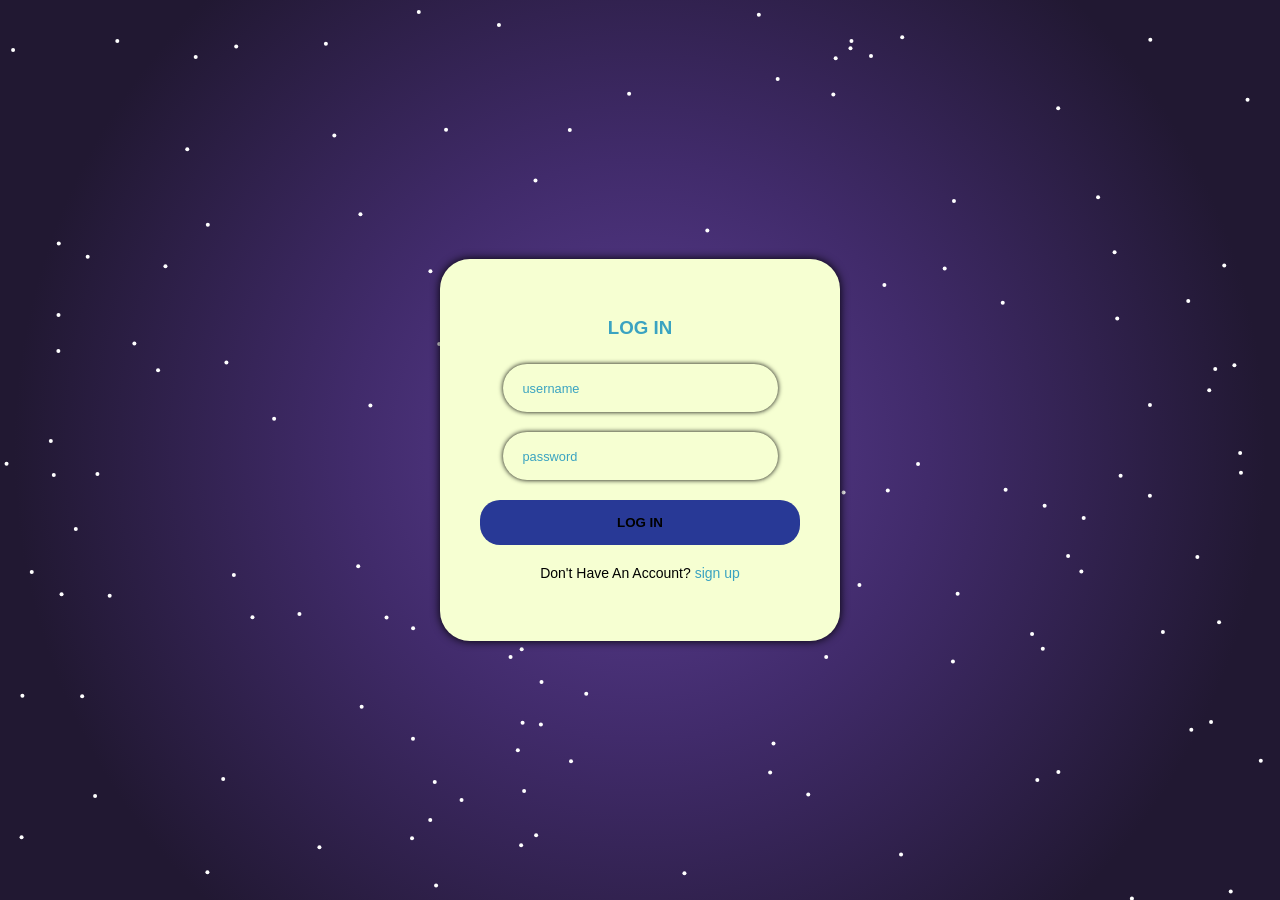
==== web/Files/HTML/index.html @ 23e49f49 "fix" ====
<!DOCTYPE html>
<html lang="fr">

<head>
    <meta charset="UTF-8">
    <title>Blog de l'école</title>
    <link rel='stylesheet' href='https://assets.codepen.io/15183/font-outfit.css'>
    <link rel="stylesheet" href="../CSS/StyleMain.css">
    <meta charset="UTF-8">
    <meta name="viewport" content="width=device-width, initial-scale=1.0">
    <link href="https://fonts.googleapis.com/css2?family=Roboto:wght@400;700&display=swap" rel="stylesheet">
    <title>Tabs</title>
    <link rel="icon" href="../Images/PageThumbnail.png">
</head>


<body>
    <canvas id="myCanvas"></canvas>
    <script src="stars.js"></script>

    <div class="form-container">
        
        <div class="mytabs">
            <input type="radio" id="tabfree" name="mytabs" checked="checked">
            <label for="tabfree">informations sur l'école</label>

            <div class="tab">
                <h2>Mazaltanik</h2>
                <p>test20.</p>
            </div>

            <input type="radio" id="tabgold" name="mytabs">
            <label for="tabgold">des informations sur les étudiants</label>

            <div class="tab">
                <h2>Mazal bash nktebha</h2>
                <p>test1.</p>
                <p2>test2??</p2>
            </div>

        </div>
        <div class="user">
            <div class="userimg">
                <img src="../Images/user-icon.png">
            </div>
            <p id="userName">TESTNAME</p>
        </div>
    </div>

    <script src="../JS/index.js"></script>

</body>
</html>
---- web/Files/CSS/StyleMain.css ----
/* the body */
body {
    display:flex;
    margin: 0;
    padding: 0;
    background: radial-gradient(circle, #5c3e94 0%, #412b6b 37%, #211832 80%);
    background-attachment: fixed;
    background-size:cover;
    justify-content:center;
    align-content:center;
    font-family: "Roboto", sans-serif;
}

.form-container {
    width: 100%;
    padding: 100px 40px;
    border-radius: 30px;
    text-align: center;
}

/* the whole thing? */
.mytabs {
    display: flex;
    flex-wrap: wrap;
    margin: 50px;
    color: #ffffff;
}

/* the circular buttons we're just hiding them */
.mytabs input[type=radio] {
    display: none;
}

/* tab button i think */
.mytabs label {
    margin-right: auto;
    margin-left: auto;
    padding: 25px 200px;
    background: #283996;
    transform: translateY(+13px);
    font-weight: bold;
    border-top-right-radius:10px;
    border-top-left-radius:10px;
    z-index:10;
}

/* the tab content + some stuff if off */
.mytabs .tab {
    width: 100%;
    padding: 40px;
    background: #F6FFD2;
    order: 1;
    display: none;
    border-top-right-radius:15px;
    border-top-left-radius:15px;
    border-bottom-right-radius:15px;
    border-bottom-left-radius:15px;
    z-index:10;
    box-shadow: 0 0 40px rgba(0, 0, 0, 1);
}

/* tab content header */
.mytabs .tab h2 {
    font-size: 3em;
}

/* i think tab content if clicked */
.mytabs input[type=radio]:checked + label + .tab {
    display: block;
}

/* tab button when hovering */
.mytabs input[type=radio] + label {
    cursor: pointer;
}

/* same as before but clicking */
.mytabs input[type=radio]:checked + label {
    transform: translateY(-1px);
    background: #260980;
    transition: 0.3s;
    padding: 25px 200px ;
}


.tab{
    color: #3AA3C1;
}

.user{
    order: -1;
    width: 200px;
    height: 50px;
    background-color: #283996;
    color: white;
    position: absolute;
    top: 0;
    right: 0;
    z-index: 100;
    border-top-right-radius:5px;
    border-top-left-radius:5px;
    border-bottom-right-radius:5px;
    border-bottom-left-radius:5px;
    box-shadow: 0 0 20px black;
 }
.user .userimg{
    scale: 0.2;
    position: absolute;
    top: -275px;
    right: -130px;
}

 
canvas {
    display: block;
    position: fixed;
    top: 0;
    left: 0;
    width: 100vw;
    height: 100vh;
    z-index: 9;
}
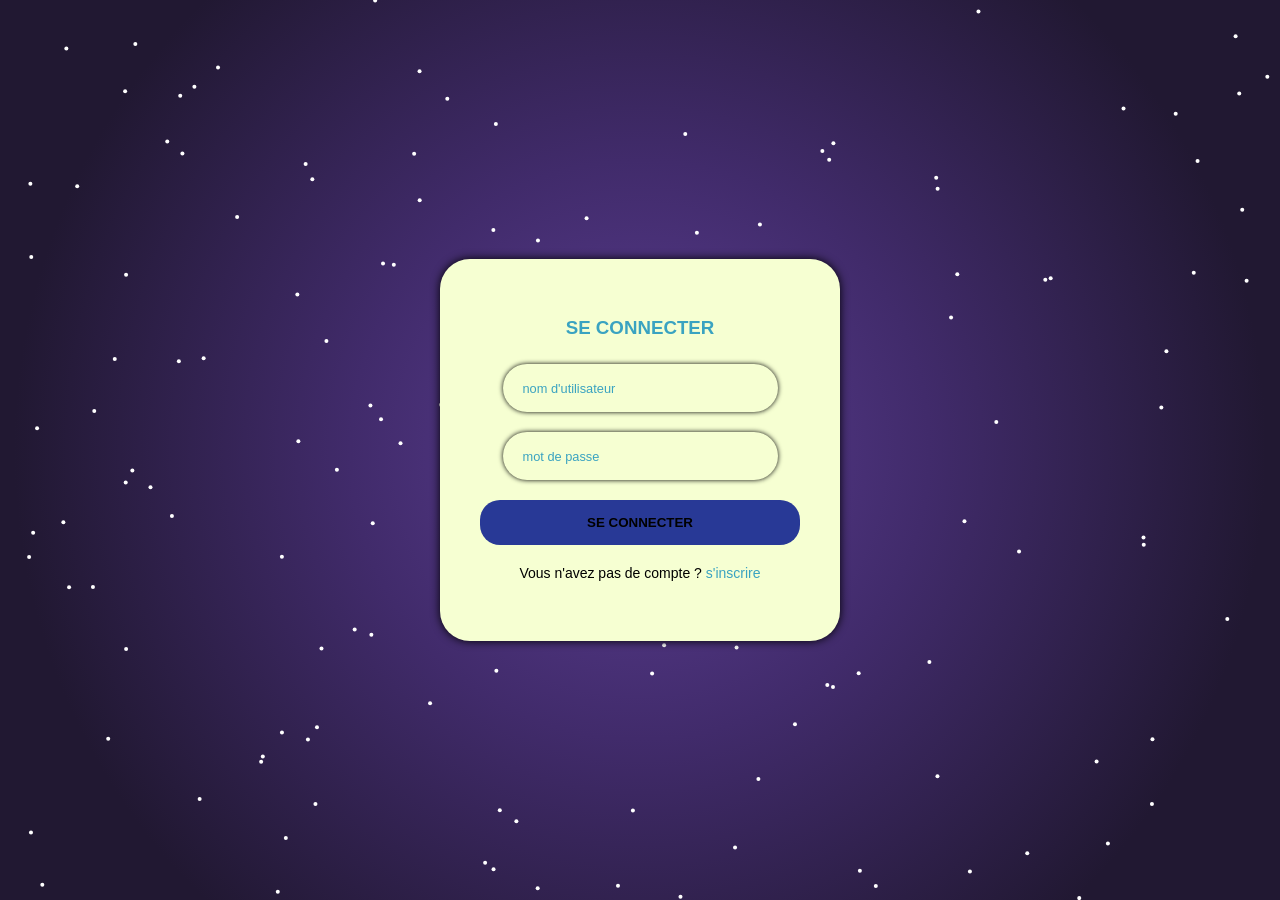
==== commit 5b0affae: "frenchizing,  fixed stars" ====
--- a/web/Files/HTML/index.html
+++ b/web/Files/HTML/index.html
@@ -16,8 +16,8 @@
 
 <body>
     <canvas id="myCanvas"></canvas>
-    <script src="stars.js"></script>
-
+    <script src="../JS/stars.js"></script>
+    
     <div class="form-container">
         
         <div class="mytabs">
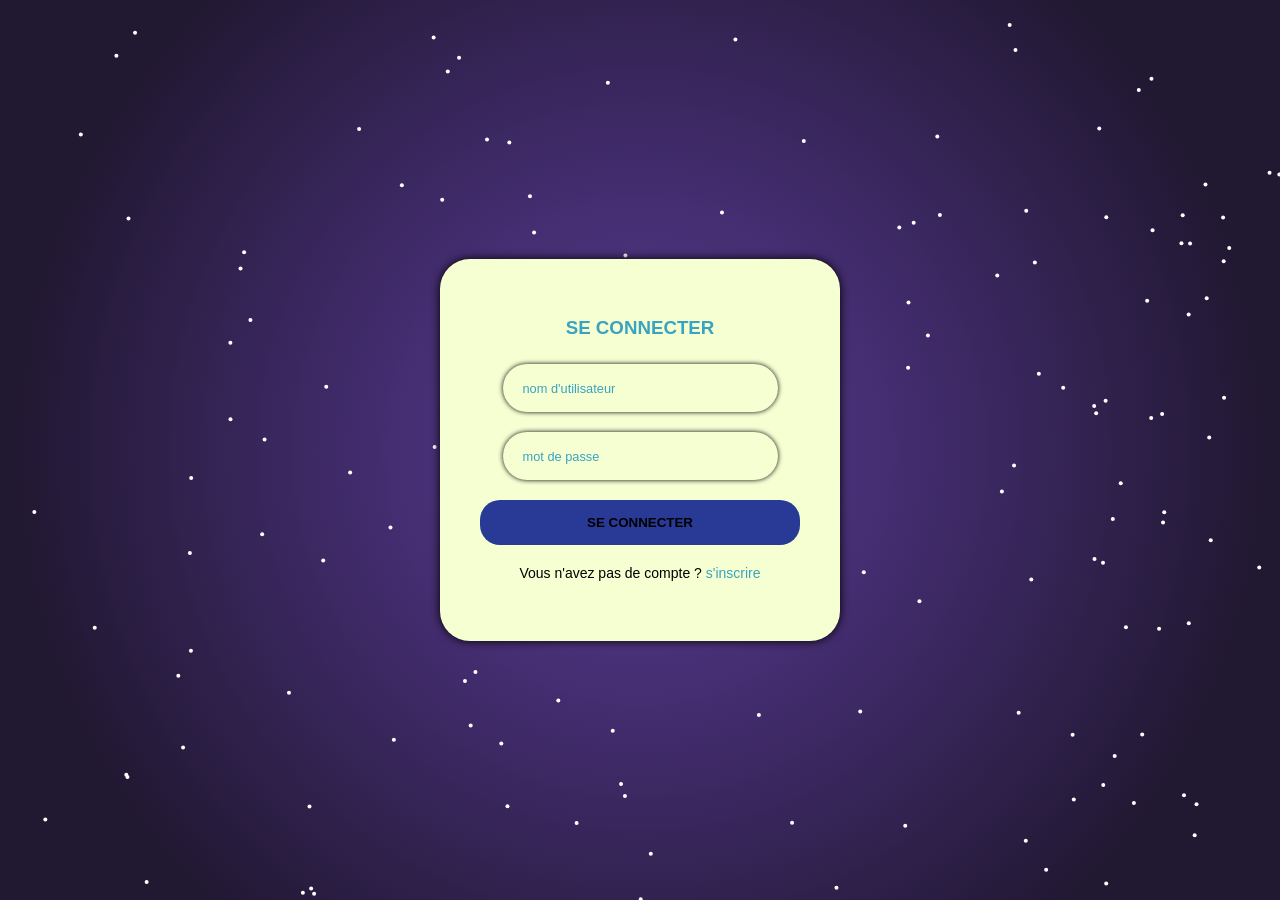
==== commit 6ab981af: "added final text i have a style thing in the tag but idc honestly i'm too tired to place it in the c" ====
--- a/web/Files/HTML/index.html
+++ b/web/Files/HTML/index.html
@@ -22,20 +22,20 @@
         
         <div class="mytabs">
             <input type="radio" id="tabfree" name="mytabs" checked="checked">
-            <label for="tabfree">informations sur l'école</label>
+            <label for="tabfree" style="font-size: 2em">informations sur l'école</label>
 
             <div class="tab">
-                <h2>Mazaltanik</h2>
-                <p>test20.</p>
+                <h2 style="font-size: 5em">Omar Ibn El Khatab</h2>
+                <p style="font-size: 3em">Le lycée Omar Ibn El Khatab (Sacré-Cœur) est un établissement situé à Didouche Morad qui offre de multiples voies vers la réussite aux élèves grâce à un enseignement de haute qualité dans toutes les filières (scientifique, littéraire, langues étrangères, technologie, mathématiques... etc.) permettant aux élèves d'obtenir leur diplôme avec d'excellentes notes et de poursuivre la carrière de leurs rêves.</p>
             </div>
 
             <input type="radio" id="tabgold" name="mytabs">
-            <label for="tabgold">des informations sur les étudiants</label>
+            <label for="tabgold" style="font-size: 2em">des informations sur les étudiants</label>
 
             <div class="tab">
-                <h2>Mazal bash nktebha</h2>
-                <p>test1.</p>
-                <p2>test2??</p2>
+                <h2 style="font-size: 5em">Qui a réalisé ce projet ?</h2>
+                <p style="font-size: 3em">Ce projet a été réalisé par les élèves de 1S2 du lycée Omar Ibn El Khatab : Kartout Abd Allah, Benamara Adem, Sa-ada Adem, Bn Mriga Mouhamed, Ahman Yousef, M-ames Wassim et Bouchaieb, dans le cadre de leur projet de informatique du troisième trimestre. Ils ont collaboré à la conception et au développement d'un blog scolaire simple, illustrant leur maîtrise des concepts fondamentaux du développement web, tels que HTML, CSS et JavaScript (pour la programmation de fonctionnalités supplémentaires).</p>
+                <p style="font-size: 3.5em">Ainsi que leurs recherches sur HTML, CSS, leurs méthodes de travail et les frameworks associés.</p>
             </div>
 
         </div>
--- a/web/Files/CSS/StyleMain.css
+++ b/web/Files/CSS/StyleMain.css
@@ -57,6 +57,9 @@
     border-bottom-left-radius:15px;
     z-index:10;
     box-shadow: 0 0 40px rgba(0, 0, 0, 1);
+    max-height: 60vh;
+    overflow-y: auto;
+    scrollbar-gutter: stable;
 }
 
 /* tab content header */
@@ -120,3 +123,21 @@
     height: 100vh;
     z-index: 9;
 }
+
+.mytabs .tab::-webkit-scrollbar {
+    width: 12px;
+}
+
+.mytabs .tab::-webkit-scrollbar-track {
+    background: #d8e0b5;
+    border-radius: 10px;
+}
+
+.mytabs .tab::-webkit-scrollbar-thumb {
+    background: #283996;
+    border-radius: 10px;
+}
+
+.mytabs .tab::-webkit-scrollbar-thumb:hover {
+    background: #260980;
+}
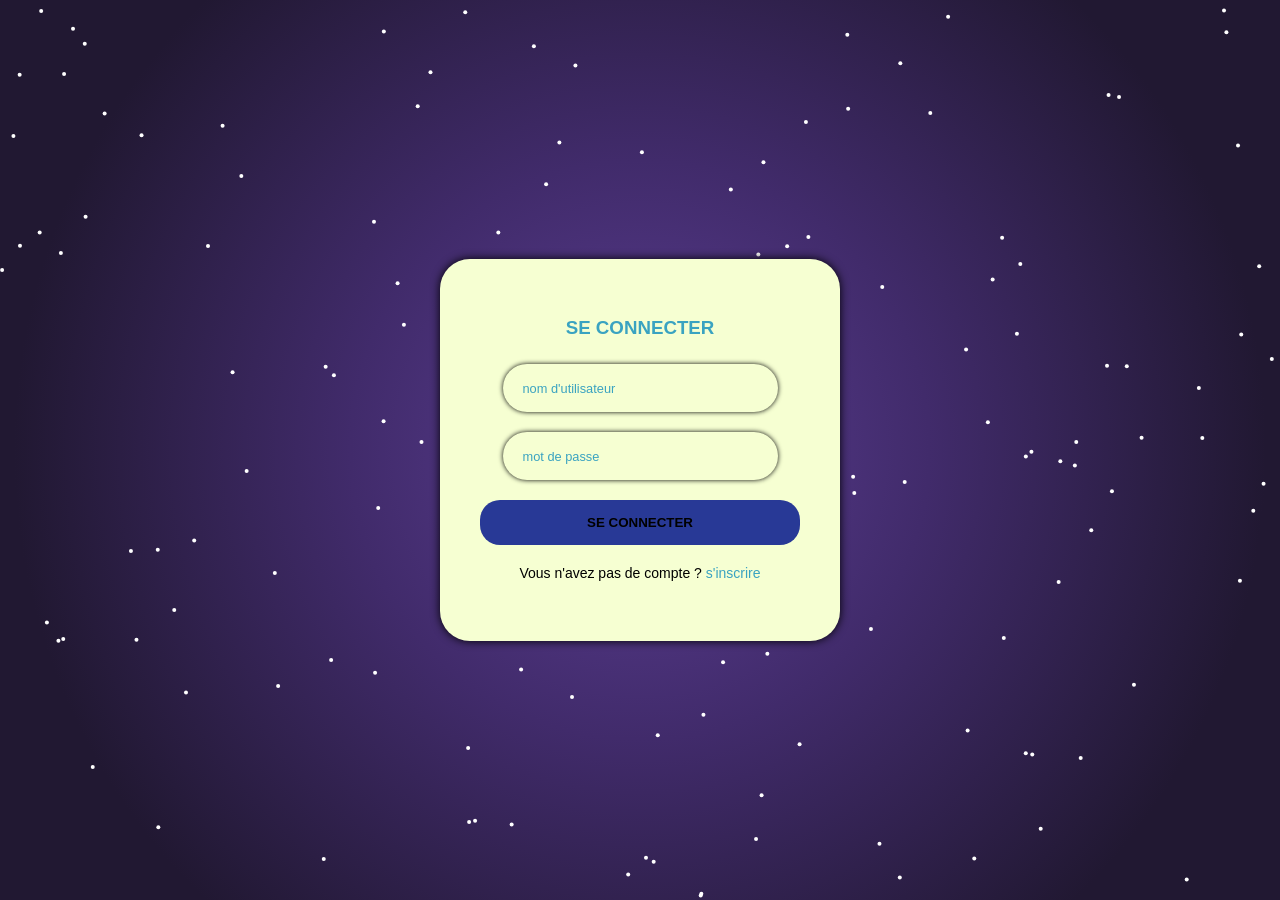
==== commit 42318675: "Update index.html maames isn't spelled m-ames" ====
--- a/web/Files/HTML/index.html
+++ b/web/Files/HTML/index.html
@@ -34,7 +34,7 @@
 
             <div class="tab">
                 <h2 style="font-size: 5em">Qui a réalisé ce projet ?</h2>
-                <p style="font-size: 3em">Ce projet a été réalisé par les élèves de 1S2 du lycée Omar Ibn El Khatab : Kartout Abd Allah, Benamara Adem, Sa-ada Adem, Bn Mriga Mouhamed, Ahman Yousef, M-ames Wassim et Bouchaieb, dans le cadre de leur projet de informatique du troisième trimestre. Ils ont collaboré à la conception et au développement d'un blog scolaire simple, illustrant leur maîtrise des concepts fondamentaux du développement web, tels que HTML, CSS et JavaScript (pour la programmation de fonctionnalités supplémentaires).</p>
+                <p style="font-size: 3em">Ce projet a été réalisé par les élèves de 1S2 du lycée Omar Ibn El Khatab : Kartout Abd Allah, Benamara Adem, Sa-ada Adem, Bn Mriga Mouhamed, Ahman Yousef, Maames Wassim et Bouchaieb, dans le cadre de leur projet de informatique du troisième trimestre. Ils ont collaboré à la conception et au développement d'un blog scolaire simple, illustrant leur maîtrise des concepts fondamentaux du développement web, tels que HTML, CSS et JavaScript (pour la programmation de fonctionnalités supplémentaires).</p>
                 <p style="font-size: 3.5em">Ainsi que leurs recherches sur HTML, CSS, leurs méthodes de travail et les frameworks associés.</p>
             </div>
 
@@ -50,4 +50,4 @@
     <script src="../JS/index.js"></script>
 
 </body>
-</html>+</html>
--- a/web/Files/CSS/StyleMain.css
+++ b/web/Files/CSS/StyleMain.css
@@ -1,5 +1,5 @@
 /* the body */
-body {
+body { 
     display:flex;
     margin: 0;
     padding: 0;
@@ -13,7 +13,7 @@
 
 .form-container {
     width: 100%;
-    padding: 100px 40px;
+    padding: 5em 4em;
     border-radius: 30px;
     text-align: center;
 }
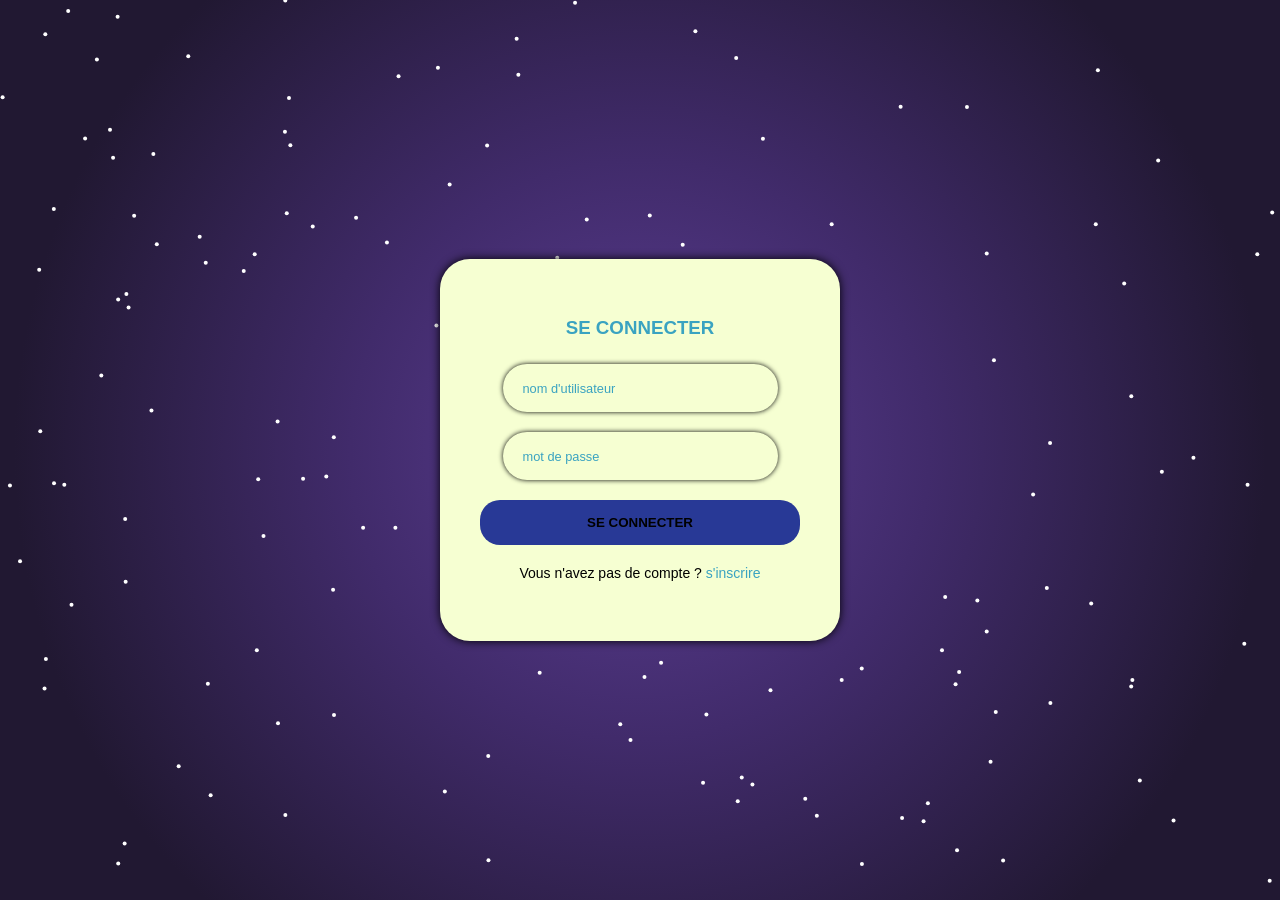
==== commit e330794e: "Update index.html 2 or 3 idk doesn't even matter at this point honestly" ====
--- a/web/Files/HTML/index.html
+++ b/web/Files/HTML/index.html
@@ -34,7 +34,7 @@
 
             <div class="tab">
                 <h2 style="font-size: 5em">Qui a réalisé ce projet ?</h2>
-                <p style="font-size: 3em">Ce projet a été réalisé par les élèves de 1S2 du lycée Omar Ibn El Khatab : Kartout Abd Allah, Benamara Adem, Sa-ada Adem, Bn Mriga Mouhamed, Ahman Yousef, Maames Wassim et Bouchaieb, dans le cadre de leur projet de informatique du troisième trimestre. Ils ont collaboré à la conception et au développement d'un blog scolaire simple, illustrant leur maîtrise des concepts fondamentaux du développement web, tels que HTML, CSS et JavaScript (pour la programmation de fonctionnalités supplémentaires).</p>
+                <p style="font-size: 3em">Ce projet a été réalisé par les élèves de 1S2 du lycée Omar Ibn El Khatab : Kartout Abd Allah, Benamara Adem, Sa-ada Adem, Bn Mriga Mouhamed, Ahman Yousef, Maames Wassim et Bouchaieb, dans le cadre de leur projet d'informatique du troisième trimestre. Ils ont collaboré à la conception et au développement d'un blog scolaire simple, illustrant leur maîtrise des concepts fondamentaux du développement web, tels que HTML, CSS et JavaScript (pour la programmation de fonctionnalités supplémentaires).</p>
                 <p style="font-size: 3.5em">Ainsi que leurs recherches sur HTML, CSS, leurs méthodes de travail et les frameworks associés.</p>
             </div>
 
